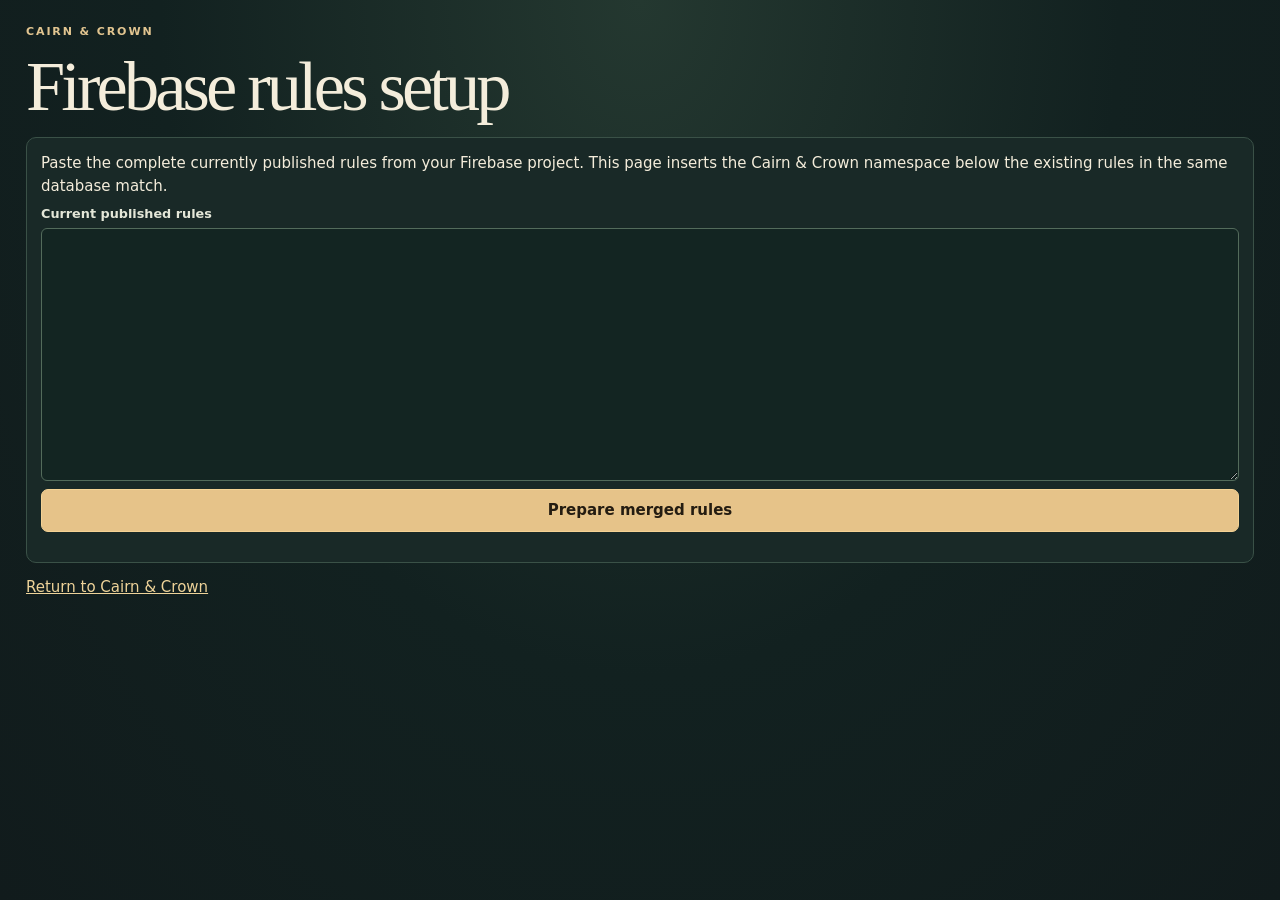
==== rules-setup.html @ 69006cfe "Add files via upload" ====
<!doctype html>
<html lang="en">
<head>
<meta charset="utf-8">
<meta name="viewport" content="width=device-width, initial-scale=1">
<title>Cairn &amp; Crown rules setup</title>
<link rel="stylesheet" href="./style.css">
<script src="./rules-setup.js" type="module"></script>
</head>
<body>
<main class="frame stack-lg" style="padding-block:24px">
  <header><p class="eyebrow">Cairn &amp; Crown</p><h1>Firebase rules setup</h1></header>
  <section class="panel stack">
    <p>Paste the complete currently published rules from your Firebase project. This page inserts the Cairn &amp; Crown namespace below the existing rules in the same database match.</p>
    <label>Current published rules<textarea id="existing" rows="12" autocapitalize="off" autocomplete="off" spellcheck="false"></textarea></label>
    <button id="merge" type="button" class="button primary">Prepare merged rules</button>
    <p id="result-status" role="status" class="feedback"></p>
  </section>
  <section class="panel stack" id="output" hidden>
    <h2>Review the merged rules</h2>
    <p>Confirm your existing game matches are still present. Paste this output into the Firebase Rules editor, then tap <strong>Publish</strong>.</p>
    <label>Merged rules<textarea id="combined" rows="16" readonly spellcheck="false"></textarea></label>
    <button id="copy" type="button" class="button secondary">Copy merged rules</button>
  </section>
  <a href="./">Return to Cairn &amp; Crown</a>
</main>
</body>
</html>
---- style.css ----
:root{color-scheme:dark;--base:#111e1d;--surface:#192927;--panel:#1d302c;--raised:#263a34;--border:#3a5147;--ink:#f4eddb;--muted:#b6c6ba;--gold:#eed399;--leaf:#a7cfab;--red:#f2a18c;--serif:Georgia,Palatino,serif;--sans:system-ui,-apple-system,sans-serif}
*{box-sizing:border-box}
body{margin:0;background:radial-gradient(ellipse at 50% 0,#243830,#122120 53%,#111b1c);color:var(--ink);font:15px/1.48 var(--sans);min-height:100dvh}
[hidden]{display:none!important}
a{color:var(--gold)}
button,input,select{font:inherit}
button,a,input,select{-webkit-tap-highlight-color:transparent}
button{cursor:pointer}
button:disabled{cursor:default;opacity:.48}
:focus-visible{outline:2px solid var(--gold);outline-offset:3px}
h1,h2,h3,p{margin:0}
h1,h2,h3{font-family:var(--serif);font-weight:500;line-height:1.08}
h1{font-size:clamp(2.5rem,6vw,4.4rem);letter-spacing:-.055em}
h2{font-size:clamp(1.45rem,3vw,2.05rem);letter-spacing:-.022em}
h3{font-size:1.28rem}
p,small{overflow-wrap:anywhere}
small{font-size:.78rem}
.frame{width:min(1240px,calc(100% - 52px));margin-inline:auto}
.mast{background:#121d1d;min-height:67px;border-bottom:1px solid #43544a}
.mast-row,.top-right,.line,.dialog-head{display:flex;align-items:center;justify-content:space-between;gap:12px}
.mast-row{min-height:67px}
.logo{display:flex;align-items:center;gap:11px;text-decoration:none;color:var(--ink);font:600 1.13rem/1.04 var(--serif);letter-spacing:.1em;white-space:nowrap}
.logo i{font-weight:400;color:var(--gold)}
.logo small{display:block;margin-top:5px;color:#cfbc94;font:600 .53rem/1 var(--sans);letter-spacing:.23em}
#version{font-size:.72rem;color:var(--muted);white-space:nowrap}
.button{min-height:43px;padding:7px 13px;border:1px solid transparent;border-radius:7px;text-align:center;display:inline-flex;align-items:center;justify-content:center;gap:7px;color:var(--ink);font-weight:650;text-decoration:none;line-height:1.27}
.button:hover:not(:disabled),.nav a:hover{filter:brightness(1.15)}
.button.primary{color:#241c11;background:#e6c389;border-color:#f4d294}
.button.secondary{background:#283e35;border-color:#4d6253}
.button.ghost{background:#152522;border-color:#40534a;color:var(--leaf)}
.button.danger{background:#4b302b;border-color:#95685a;color:#ffcfbc}
.button.small{font-size:.8rem;padding:6px 9px;min-height:36px}
.pill{display:inline-flex;align-items:center;gap:4px;justify-content:center;padding:4px 8px;border-radius:20px;border:1px solid #4e675b;background:#1c2b29;color:#c9daca;white-space:nowrap;font-size:.73rem}
.coin{color:var(--gold);font-weight:700}
.eyebrow{color:#e2c590;font-size:.69rem;letter-spacing:.17em;text-transform:uppercase;font-weight:700;margin-bottom:8px}
.note{color:var(--muted);font-size:.88rem}
.feedback{margin-top:8px;color:var(--gold);font-size:.88rem}
.notice{position:fixed;z-index:12;top:77px;left:50%;transform:translateX(-50%);width:min(550px,calc(100% - 24px));background:#263d34;border:1px solid #7d9c81;box-shadow:0 8px 30px #0b1617ab;padding:10px 14px;border-radius:9px}
.notice.error{background:#4a312a;border-color:#d08971}
#gate{margin-top:26px}
.welcome{position:relative;min-height:min(640px,calc(100dvh - 118px));border:1px solid #526254;border-radius:13px;isolation:isolate;overflow:hidden;background:#233d34;display:flex;align-items:center}
.welcome img{position:absolute;inset:0;width:100%;height:100%;object-fit:cover;image-rendering:pixelated;z-index:-2}
.welcome::after{content:'';position:absolute;inset:0;background:linear-gradient(90deg,#142622f5,#172b25cb 34%,#18292043 70%),linear-gradient(0deg,#112321b0,transparent 48%);z-index:-1}
.welcome-content{padding:40px 7%;max-width:680px}
.welcome h1{font-size:clamp(4rem,12vw,8rem);line-height:.86;margin-bottom:18px;color:#fff0ce}
.welcome p:not(.eyebrow){max-width:390px;color:#dfeadd;margin-bottom:18px}
.world-layout{display:grid;grid-template-columns:238px minmax(0,1fr);gap:19px;padding:20px 0 82px;align-items:start}
.side{display:grid;gap:12px;position:sticky;top:14px}
.side .avatar-top{display:grid;grid-template-columns:68px 1fr;align-items:center;gap:8px}
.avatar-top .pixel{width:100%;min-width:0}
.side h2{font-size:1.31rem;overflow-wrap:anywhere}
.side .button{width:100%;margin-top:8px}
.panel,.card{background:var(--surface);border:1px solid var(--border);border-radius:10px;padding:14px;min-width:0}
.card{background:linear-gradient(145deg,#23362f,#192a27)}
.panel + .panel{margin-top:12px}
.side .panel + .panel{margin-top:0}
.side .note{font-size:.77rem}
.row{display:flex;gap:7px;align-items:center;flex-wrap:wrap}
.stack{display:grid;gap:8px;min-width:0}
.stack-lg{display:grid;gap:13px;min-width:0}
.grid{display:grid;grid-template-columns:repeat(3,minmax(0,1fr));gap:9px}
.grid.two{grid-template-columns:repeat(2,minmax(0,1fr))}
.panel h2,.card h3{margin-bottom:7px}
.subnav{display:flex;gap:6px;flex-wrap:wrap;margin:10px 0 13px}
.subnav .button[aria-pressed=true]{border-color:#cda86e;background:#54452d;color:#ffe4ac}
.section-head{margin-bottom:12px}
.section-head h1{margin-bottom:4px}
.map{position:relative;aspect-ratio:1.72;background:#26382c url('./img/eldervale.webp') center/cover;border:1px solid #5b6e5a;border-radius:12px;isolation:isolate;overflow:hidden}
.map::after{content:'';position:absolute;inset:0;z-index:-1;background:linear-gradient(150deg,#101e1a22,#12201d15 45%,#111d1b98)}
.map-label{position:absolute;left:12px;top:12px;padding:7px 11px;background:#152821ec;border:1px solid #678064;border-radius:5px}
.waypoint{position:absolute;left:var(--x);top:var(--y);transform:translate(-50%,-50%);display:flex;align-items:center;gap:5px;min-height:40px;white-space:nowrap;padding:4px 8px;border-radius:7px;background:#132623e6;border:1px solid #7b9380;color:#edeee1;font-size:.79rem;font-weight:700;box-shadow:0 4px 9px #101c20a8}
.waypoint span{padding:0 3px;color:var(--spot);font-size:1.15rem}
.waypoint.selected{border-color:var(--gold);color:#ffe5af;background:#3e3627;box-shadow:0 0 14px #f4c17773}
.waypoint.locked{border-style:dashed;color:#c0c7bc}
.region{position:relative;background:linear-gradient(90deg,#1b302bf1,#1a2e2bac 60%,#16262479),var(--scene) center 53%/cover,#21372f}
.region .eyebrow{margin-bottom:4px}
.region .note{max-width:550px;color:#e0ede2}
.progress{height:8px;border-radius:5px;background:#0c1918;overflow:hidden;border:1px solid #3b584a}
.progress span{display:block;height:100%;background:linear-gradient(90deg,#6f9273,#c0d091);width:0;transition:width .15s}
.list{margin:0;padding:0;list-style:none}
.list > li{display:flex;gap:9px;align-items:center;justify-content:space-between;border-bottom:1px solid #33483e;padding:8px 0}
.list > li:last-child{border-bottom:0}
.list > li > :first-child{min-width:0}
.kv{display:grid;grid-template-columns:1fr auto;gap:6px 10px;align-items:center}
.kv dt,.kv dd{margin:0;padding:0}
.icon-pair{display:flex;align-items:center;gap:7px;min-width:0}
.icon-pair .pixel{width:27px;height:27px;flex:none}
.inventory{display:grid;grid-template-columns:repeat(4,minmax(0,1fr));gap:7px}
.thing{display:flex;min-height:66px;flex-direction:column;gap:3px;align-items:center;justify-content:center;text-align:center;overflow-wrap:anywhere;padding:5px 4px;color:var(--ink);background:#21342e;border:1px solid #415a4b;border-radius:7px}
.thing small{color:var(--muted);line-height:1.15}
.thing .pixel{width:29px;height:29px}
.pixel{display:block;image-rendering:pixelated;object-fit:contain}
.pet-frame{height:125px;background:radial-gradient(ellipse at 53% 80%,#3a654d8f,transparent 75%),#162a25;border-radius:8px;display:grid;place-items:center;margin-bottom:8px;border:1px solid #3c5b4c;overflow:hidden}
.pet-frame .pixel{width:min(132px,100%);height:112px}
.egg-icon{width:40px;height:40px}
.skill-tile{text-align:left;display:grid;gap:4px;min-height:83px}
.skill-tile .button{width:100%}
.shop-detail .line{align-items:start}
.form{display:grid;gap:10px;margin-top:8px}
label{display:grid;gap:4px;font-size:.8rem;font-weight:650;color:#e4e7d8;min-width:0}
input,select{min-height:43px;width:100%;padding:7px 9px;border-radius:6px;background:#132522;border:1px solid #536b5b;color:var(--ink);font-size:16px}
.swatches{display:flex;gap:6px;flex-wrap:wrap}
.swatch{height:42px;width:42px;border:2px solid #7b8876;border-radius:6px;background:var(--swatch);color:#fff}
.swatch[aria-pressed=true]{outline:2px solid var(--gold);outline-offset:2px}
.sprite-home{width:95px;height:76px;margin:auto}
.house-grid{display:grid;grid-template-columns:repeat(5,minmax(0,1fr));gap:3px;max-width:500px;margin-inline:auto;padding:11px;border:9px double #786847;border-radius:5px;background:linear-gradient(#514737,#322d26)}
.house-tile{aspect-ratio:1;display:grid;place-items:center;min-width:0;background:repeating-linear-gradient(0deg,#5b4937 0 4px,#6c573d 5px 8px);border:1px solid #897052;padding:0;color:#f3dca8;border-radius:4px}
.house-tile:nth-child(2n){background:repeating-linear-gradient(0deg,#69543b 0 4px,#735d41 5px 8px)}
.house-tile.blocked{opacity:.83;cursor:default}
.house-tile .pixel{max-width:84%;max-height:94%;width:65%}
.house-tile.selected{border:2px solid #fff3ad}
.nav{position:fixed;bottom:0;left:0;right:0;background:#13211ff5;z-index:8;border-top:1px solid #526552;padding-bottom:env(safe-area-inset-bottom)}
.nav-row{display:grid;grid-template-columns:repeat(5,minmax(0,1fr));max-width:720px}
.nav a{padding:6px 0 7px;display:flex;align-items:center;justify-content:center;gap:7px;color:#c4cfc2;text-decoration:none;font-weight:700;font-size:.87rem;min-height:53px;border-top:2px solid transparent}
.nav a span{font-size:1.3rem}
.nav a[aria-current]{color:var(--gold);border-color:var(--gold);background:#e1bb6515}
dialog{padding:16px;color:var(--ink);max-height:calc(100dvh - 25px);width:min(540px,calc(100% - 22px));border:1px solid #647968;border-radius:11px;background:#21342d;box-shadow:0 18px 70px #101a1b;overflow:auto}
dialog::backdrop{background:#091715d9}
.dialog-head{padding-bottom:9px;border-bottom:1px solid #4a6555;margin-bottom:11px}
.icon-btn{font-size:23px;border:1px solid #567365;color:var(--ink);width:40px;height:40px;flex:none;background:#2c443a;border-radius:7px}
#battle{width:min(760px,calc(100% - 16px))}
#battle-stage{min-height:220px;position:relative;isolation:isolate;border:1px solid #617561;border-radius:8px;overflow:hidden;background:linear-gradient(#10201f47,#1123237a),var(--arena) center/cover}
#combat-bars{display:grid;grid-template-columns:1fr 1fr;gap:14px;padding:11px}
#combat-bars .note{color:#f7f4d9;text-shadow:0 1px 4px #0a1414;font-weight:650}
#combat-bars .progress:last-child span{background:linear-gradient(90deg,#ac6d56,#e8b268)}
#arena{display:grid;grid-template-columns:repeat(5,minmax(0,1fr));position:absolute;bottom:7px;width:100%;height:57%;padding:0 7px}
.lane{display:flex;align-items:end;justify-content:center;gap:0;background:#0f201cac;border:1px solid #76937a4d;color:#d0dbc4;border-radius:4px;position:relative;min-width:0;padding:0}
.lane.warn{background:#96291d91;border-color:#ffb594;animation:pulse .45s infinite alternate}
.lane .pixel{width:100%;position:absolute;bottom:4px;pointer-events:none}
.lane .ally-sprite{width:60%;left:-5%;bottom:1px}
.lane .enemy-sprite{transform:scaleX(-1);z-index:1}
.lane .player-sprite{z-index:2}
.lane .in-lane{bottom:15px;transform:translateX(-9%)}
.lane-number{position:absolute;bottom:0;left:3px;color:#faf1df;background:#172622bf;padding:1px 3px;font-size:.69rem}
#combat-effect{position:absolute;z-index:2;top:46%;width:100%;pointer-events:none;text-align:center;color:#ffe6ac;font-weight:800;text-shadow:0 2px 5px #13201c}
#arena.hit .enemy-sprite,#arena.hurt .player-sprite{animation:recoil .28s ease-out}
@keyframes recoil{35%{translate:7px 0;filter:brightness(1.8)}}
@keyframes pulse{to{background:#db5937b0}}
.combat-hint{min-height:26px;padding:5px 0;color:#f6d59a;font-size:.8rem}
#combat-controls{display:grid;gap:7px}
#combat-result{padding-top:10px}
.flash{animation:reveal .58s ease-out}
@keyframes reveal{from{opacity:0;scale:.88} to{opacity:1;scale:1}}
@media(max-width:900px){.world-layout{grid-template-columns:180px minmax(0,1fr);gap:10px}.frame{width:calc(100% - 30px)}.grid{grid-template-columns:repeat(2,minmax(0,1fr))}}
@media(max-width:670px){
 .frame{width:calc(100% - 20px)}.mast,.mast-row{min-height:60px}.logo{gap:7px;font-size:.98rem}.logo img{width:32px;height:32px}.logo small{font-size:.48rem}
 .top-right{gap:5px}#version{font-size:.63rem}.top-right .button{padding-inline:8px;font-size:.79rem;max-width:113px;overflow:hidden}
 .world-layout{display:flex;flex-direction:column;gap:10px;padding-top:10px}.side,main{width:100%;min-width:0}.side{position:static;gap:6px}.side .panel{padding:7px 9px}
 .side .avatar-top{grid-template-columns:40px 1fr}.side .avatar-top .pixel{height:38px}.side .avatar-top h2{margin-bottom:3px;font-size:1.15rem}
 .side .profile-rail{display:grid;grid-template-columns:1fr auto;align-items:center;gap:7px}.side .button{margin-top:0}.side .event-rail{display:none}
 .map{aspect-ratio:1.33}.map-label{left:6px;top:6px;padding:4px 6px}.waypoint{min-height:37px;font-size:.66rem;padding-inline:4px;gap:1px}
 .panel,.card{padding:10px}.nav-row{width:100%}.nav a{flex-direction:column;gap:0;font-size:.69rem;padding:3px 0;min-height:49px}
 .inventory{grid-template-columns:repeat(3,minmax(0,1fr))}.card .button{min-height:41px}
 .grid{gap:7px}.welcome-content{padding:25px}.welcome{min-height:610px}.welcome h1{font-size:clamp(3.5rem,19vw,6.5rem)}
 .welcome::after{background:linear-gradient(90deg,#142622e9,#172b25b0 67%,#14262375)}
 .notice{top:67px}#battle-stage{min-height:186px}.section-head .note{font-size:.81rem}
}
@media(max-width:360px){.grid.two{grid-template-columns:1fr}.waypoint{font-size:.58rem}.logo small{letter-spacing:.11em}}
@media(prefers-reduced-motion:reduce){*,*::before,*::after{animation-duration:.01ms!important;transition-duration:.01ms!important}}
.enemy-thumb{height:86px}.enemy-thumb .pixel{height:80px;width:96px}
textarea{font:14px/1.4 ui-monospace,monospace;width:100%;padding:8px;color:var(--ink);background:#132522;border:1px solid #536b5b;border-radius:6px}
.town-scene{padding:24px 20px;min-height:181px;display:grid;align-content:end;border:1px solid #64735a;border-radius:10px;background:linear-gradient(90deg,#132821ec,#152821a8 53%,#1f2d2638),url('./img/alderwatch.webp') center 53%/cover;color:#fff1d3}
.town-scene .note{color:#dce5d3;margin-top:6px}
hr{border:0;border-top:1px solid #405749;margin:12px 0}
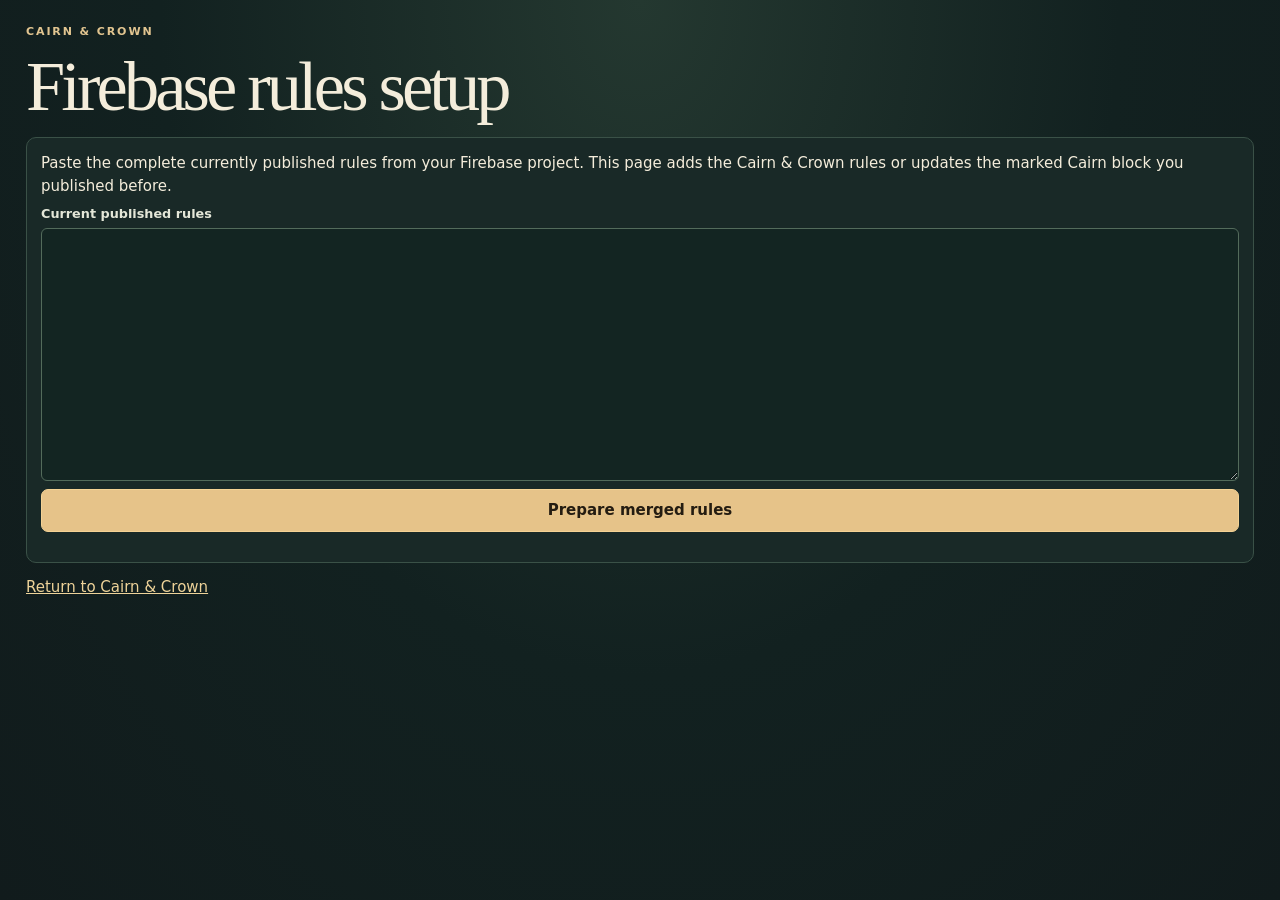
==== commit dd883394: "Remove invitations from Cairn & Crown sign-in" ====
--- a/rules-setup.html
+++ b/rules-setup.html
@@ -5,13 +5,13 @@
 <meta name="viewport" content="width=device-width, initial-scale=1">
 <title>Cairn &amp; Crown rules setup</title>
 <link rel="stylesheet" href="./style.css">
-<script src="./rules-setup.js" type="module"></script>
+<script src="./rules-setup.js?v=1.0.1" type="module"></script>
 </head>
 <body>
 <main class="frame stack-lg" style="padding-block:24px">
   <header><p class="eyebrow">Cairn &amp; Crown</p><h1>Firebase rules setup</h1></header>
   <section class="panel stack">
-    <p>Paste the complete currently published rules from your Firebase project. This page inserts the Cairn &amp; Crown namespace below the existing rules in the same database match.</p>
+    <p>Paste the complete currently published rules from your Firebase project. This page adds the Cairn &amp; Crown rules or updates the marked Cairn block you published before.</p>
     <label>Current published rules<textarea id="existing" rows="12" autocapitalize="off" autocomplete="off" spellcheck="false"></textarea></label>
     <button id="merge" type="button" class="button primary">Prepare merged rules</button>
     <p id="result-status" role="status" class="feedback"></p>
